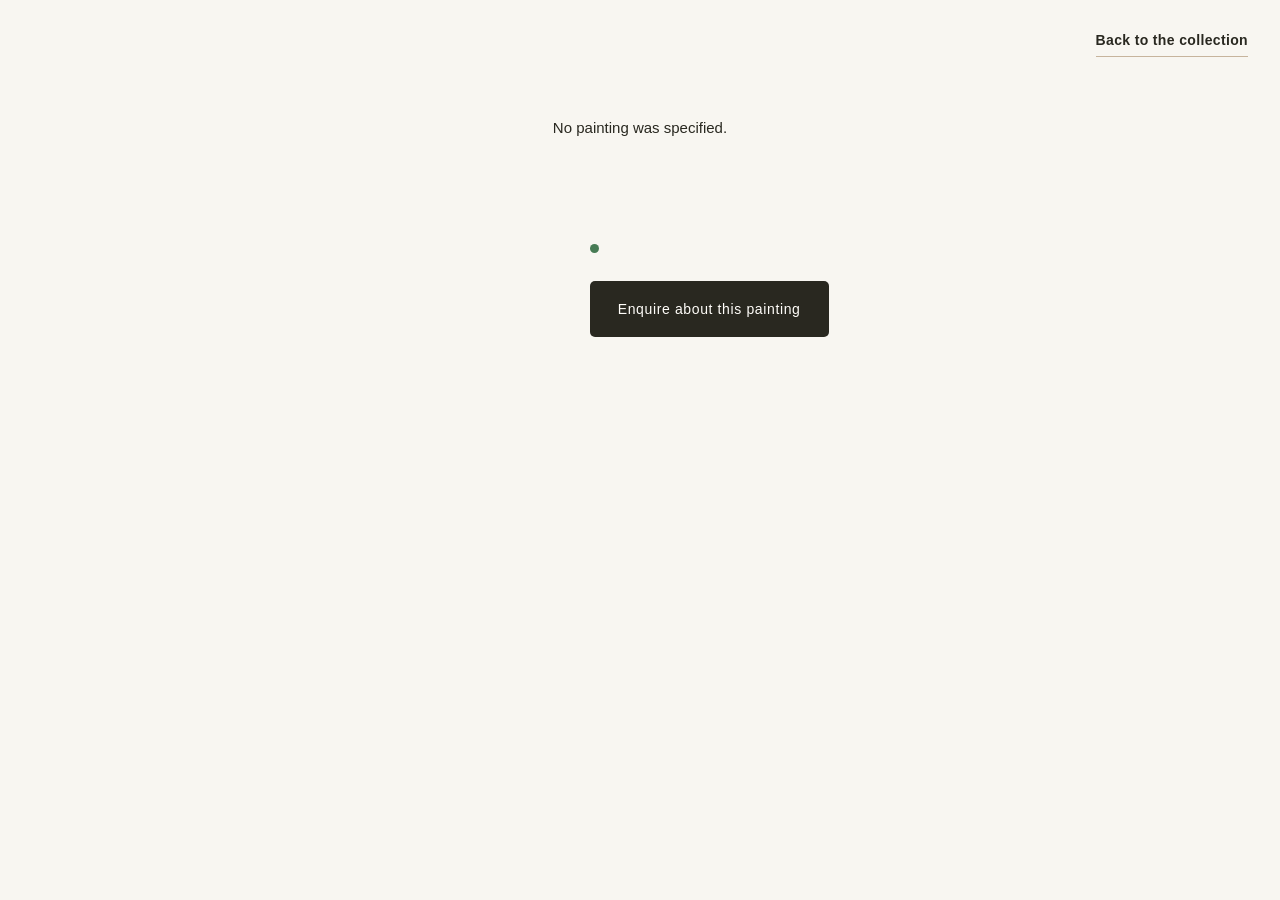
==== painting.html @ 9e70ee4f "Initial website upload" ====
<!DOCTYPE html>
<html lang="en">

<head>
  <meta charset="UTF-8">
  <meta name="viewport" content="width=device-width, initial-scale=1">

  <meta name="description" content="Discover original artwork and details about each painting.">

  <title>Painting — Elena Art House</title>

  <link rel="stylesheet" href="style.css">

  <script src="js/translations.js" defer></script>
  <script src="js/paintings.js" defer></script>
  <script src="js/painting-page.js" defer></script>
</head>

<body>

  <main class="painting-page">
    <div class="painting-page-header">
      <a class="text-link painting-page-back" id="painting-back" href="index.html" data-i18n="gallery.back">
        Back to the collection
      </a>
    </div>

    <p id="painting-status" class="painting-page-status" role="status" aria-live="polite">
      Loading painting...
    </p>

    <article id="painting-detail" class="painting-detail" hidden>
      <div class="painting-page-image">
        <img id="painting-image" src="" alt="">
      </div>

      <div class="painting-page-info">
        <h1 id="painting-title" class="painting-page-title"></h1>

        <div class="painting-page-meta">
          <p id="painting-technique" hidden></p>
          <p id="painting-size" hidden></p>
        </div>

        <div id="painting-description" class="painting-page-description" hidden></div>

        <div class="painting-page-availability">
          <span id="painting-availability-indicator" class="painting-availability-indicator" aria-hidden="true"></span>
          <p id="painting-availability"></p>
        </div>

        <p id="painting-price" class="painting-page-price" hidden></p>

        <a id="painting-enquire" class="button button-dark painting-page-enquire" href="mailto:artbylef@gmail.com" hidden>
          Enquire about this painting
        </a>
      </div>
    </article>

    <div id="painting-modal" class="painting-modal" role="dialog" aria-modal="true"
      aria-label="Full-screen painting view" aria-hidden="true" hidden>
      <button id="painting-modal-close" class="painting-modal-close" type="button" aria-label="Close image">
        <span aria-hidden="true">&times;</span>
      </button>

      <img id="painting-modal-image" class="painting-modal-image" src="" alt="">
    </div>

  </main>


</body>

</html>
---- style.css ----
/* =========================================
   ELENA ARTHOUSE
   Elegant Art Gallery
========================================= */

/* 1. DESIGN TOKENS */

:root {
  --color-bg: #f8f6f1;
  --color-paper: #fffdf9;
  --color-text: #292820;
  --color-muted: #77746b;
  --color-accent: #9b7653;
  --color-accent-dark: #795a3d;
  --color-border: #e5dfd5;

  --font-body: "Helvetica Neue", Arial, sans-serif;
  --font-heading: Georgia, "Times New Roman", serif;

  --container: 1240px;
  --gutter: 48px;

  --transition: 250ms ease;
  --shadow-soft: 0 12px 35px rgb(41 40 32 / 7%);
}

/* 2. RESET */

*,
*::before,
*::after {
  box-sizing: border-box;
}

html {
  scroll-behavior: smooth;
  scroll-padding-top: 40px;
}

body {
  margin: 0;
  background: var(--color-bg);
  color: var(--color-text);
  font-family: var(--font-body);
  font-size: 15px;
  line-height: 1.75;
  -webkit-font-smoothing: antialiased;
}

body,
button,
input,
textarea {
  font-family: var(--font-body);
}

img {
  display: block;
  max-width: 100%;
}

button,
a {
  -webkit-tap-highlight-color: transparent;
}

a {
  color: inherit;
  text-decoration: none;
}

button {
  color: inherit;
}

button:focus-visible,
a:focus-visible {
  outline: 2px solid var(--color-accent);
  outline-offset: 10px;
}

button,
input,
textarea {
  font-size: inherit;
}

::selection {
  background: #d9c5ac;
  color: var(--color-text);
}

section[id] {
  scroll-margin-top: 0px;
}

main {
  overflow: clip;
  padding-bottom: 40px;
}

.container {
  width: min(
    calc(100% - var(--gutter) * 2),
    var(--container)
  );
  margin-inline: auto;
}

/* 3. TYPOGRAPHY */

h1,
h2,
h3,
p {
  margin-top: 0;
}

h1,
h2,
h3 {
  font-family: var(--font-heading);
  font-weight: 400;
  letter-spacing: -0.045em;
}

h1 {
  font-size: clamp(48px, 6.3vw, 72px);
  line-height: 1.08;
}

h2 {
  font-size: clamp(36px, 4.3vw, 56px);
  line-height: 1.17;
}

h3 {
  font-size: 27px;
  line-height: 1.3;
}

.eyebrow {
  margin-bottom: 24px;
  color: var(--color-accent-dark);
  font-size: 12px;
  font-weight: 400;
  letter-spacing: 0.19em;
  line-height: 1.7;
  text-transform: uppercase;
}

/* 4. HEADER */

.site-header {
  position: sticky;
  top: 0;
  z-index: 100;
  border-bottom: 1px solid rgb(229 223 213 / 85%);
  background: rgb(248 246 241 / 65%);
  backdrop-filter: blur(14px);
  -webkit-backdrop-filter: blur(14px);
}

.header-inner {
  width: min(
    calc(100% - var(--gutter) * 2),
    1400px
  );
  min-height: 70px;
  margin-inline: auto;

  display: flex;
  align-items: center;
  gap: 60px;
}

.brand {
  display: inline-flex;
  align-items: center;
  gap: 10px;
  flex-shrink: 0;
}

.logo-mark {
  display: block;
  width: 20px;
  height: 20px;
  flex: 0 0 20px;
  background: var(--color-accent);
  border-radius: 2px;
}

.brand-name {
  font-family: var(--font-heading);
  font-size: 24px;
  line-height: 1.2;
  letter-spacing: -0.055em;
  white-space: nowrap;
}

.brand-name span {
  margin-left: 4px;
  color: var(--color-accent);
}

.language-switcher {
  display: flex;
  align-items: center;
  gap: 6px;
  margin-left: auto;
   
}

.language-switcher button {
  min-width: 34px;
  width: 34px;
  padding: 8px 6px;
  text-align: center;
  border: 1px solid transparent;
  border-radius: 2px;
  background: transparent;
  color: var(--color-muted);
  font-size: 12px;
  letter-spacing: 0.06em;
  cursor: pointer;
  transition:
    color var(--transition),
    border-color var(--transition);
}

.language-switcher button:hover,
.language-switcher button[aria-pressed="true"] {
  border-color: var(--color-border);
  color: var(--color-text);
}

.main-nav {
  display: flex;
  align-items: center;
  gap: 30px;

}

.main-nav a {
  display: inline-block;
  min-width: 90px;
  text-align: center;
  white-space: nowrap;
  position: relative;
  padding-block: 8px;
  color: #55534b;
  font-size: 15px;
  letter-spacing: 0.025em;
  white-space: nowrap;
  transition: color var(--transition);
}

.main-nav a:hover {
  color: var(--color-accent-dark);
}

.main-nav a::after {
  position: absolute;
  right: 0;
  bottom: 2px;
  left: 0;
  height: 1px;
  background: var(--color-accent);
  content: "";
  transform: scaleX(0);
  transform-origin: left;
  transition: transform var(--transition);
}

.main-nav a:hover::after {
  transform: scaleX(1);
}

.menu-toggle {
  display: none;
  width: 42px;
  height: 42px;
  padding: 10px;
  border: 1px solid var(--color-border);
  border-radius: 2px;
  background: transparent;
  cursor: pointer;
}

.menu-toggle span {
  display: block;
  width: 20px;
  height: 2px;
  margin: 4px 0;
  background: var(--color-text);
  transition:
    transform var(--transition),
    opacity var(--transition);
}

.menu-toggle[aria-expanded="true"] span:first-child {
  transform: translateY(6px) rotate(45deg);
}

.menu-toggle[aria-expanded="true"] span:nth-child(2) {
  opacity: 0;
}

.menu-toggle[aria-expanded="true"] span:last-child {
  transform: translateY(-6px) rotate(-45deg);
}

/* 5. BUTTONS */

.button {
  display: inline-flex;
  min-height: 54px;
  align-items: center;
  justify-content: center;
  gap: 12px;
  padding: 15px 27px;
  border: 1px solid transparent;
  border-radius: 5px;
  font-size: 14px;
  font-weight: 500;
  letter-spacing: 0.045em;
  text-align: center;
  transition:
    background var(--transition),
    color var(--transition),
    border-color var(--transition),
    transform var(--transition);
}

.button:hover {
  transform: translateY(-2px);
}

.button-dark {
  background: var(--color-text);
  color: #fffdf9;
}

.button-dark:hover {
  background: var(--color-accent-dark);
}

/* 6. HERO */

.hero {
  width: min(
    calc(100% - var(--gutter) * 2),
    var(--container)
  );
  min-height: 650px;
  margin-inline: auto;
  padding-block: 40px 40px;

  display: grid;
  grid-template-columns: 0.92fr 1.08fr;
  align-items: center;
  gap: clamp(45px, 7vw, 105px);
}

.hero-content {
  padding-block: 25px;
}

.hero-content .eyebrow {
  margin-bottom: 27px;
}

.hero h1 {
  margin-bottom: 27px;
}

.hero-description {
  max-width: 420px;
  margin-bottom: 32px;
  color: var(--color-muted);
  font-size: 16px;
  line-height: 1.95;
}

.hero-note {
  margin: 23px 0 0;
  color: var(--color-muted);
  font-size: 12px;
  letter-spacing: 0.045em;
}

.hero-art {
  position: relative;
  min-width: 0;
}

.hero-art img {
  width: 100%;
  height: clamp(380px, 43vw, 500px);
  object-fit: cover;
  background: #e7dfd3;
}

.hero-art-caption {
  margin: 13px 0 0;
  color: var(--color-muted);
  font-family: var(--font-heading);
  font-size: 14px;
  font-style: italic;
  text-align: right;
}

/* 7. SECTIONS */

.section {
  width: min(
    calc(100% - var(--gutter) * 2),
    var(--container)
  );
  margin-inline: auto;
}

.gallery-preview {
  padding-block: 40px 40px;
  border-top: 1px solid var(--color-border);
}

.section-heading {
  max-width: 620px;
  margin: 10px auto 25px;
  text-align: center;
}

.section-heading .eyebrow {
  margin-bottom: 17px;
}

.section-heading h2 {
  margin-bottom: 19px;
}

.section-heading > p:last-child {
  margin-bottom: 0;
  color: var(--color-muted);
  font-size: 14px;
}

/* 8. 3 CATEGORY CARDS */

.category-grid {
  display: grid;
  grid-template-columns: repeat(3, minmax(0, 1fr));
  gap: 65px;
}

.category-card {
  min-width: 0;
}

.category-image {
  position: relative;
  display: block;
  overflow: hidden;
  background: #e9e3d9;
}

.category-image img {
  width: 100%;
  aspect-ratio: 3 / 4;
  object-fit: cover;
  transition:
    transform 600ms cubic-bezier(0.2, 0.65, 0.3, 1),
    filter 400ms ease;
}

.category-image:hover img {
  transform: scale(1.045);
}

.category-info {
  position: relative;
  padding-top: 17px;
}

.category-number {
  margin-bottom: 8px;
  color: var(--color-accent);
  font-size: 10px;
  letter-spacing: 0.14em;
}

.category-info h3 {
  margin-bottom: 12px;
  font-size: clamp(21px, 2vw, 27px);
  transition:
    color var(--transition), 
}

.category-info h3:hover {
  color: var(--color-accent-dark);
}

.text-link {
  display: inline-block;
  padding-bottom: 3px;
  border-bottom: 1px solid #c7b49d;
  color: var(--color-text);
  font-size: 12px;
  letter-spacing: 0.025em;
  transition:
    color var(--transition),
    border-color var(--transition);
}

.text-link:hover {
  border-color: var(--color-accent-dark);
  color: var(--color-accent-dark);
}

/* 9. ABOUT THE ARTIST */

.about {
  display: grid;
  grid-template-columns: 1fr 0.9fr;
  align-items: center;
  gap: clamp(50px, 9vw, 125px);
  padding-block: 100px 60px;
  border-top: 1px solid var(--color-border);
  margin: 50px auto;
}

.about-image {
  min-width: 0;
  background: #e9e3d9;
}

.about-image img {
  width: 100%;
  height: clamp(400px, 48vw, 500px);
  object-fit: cover;
}

.about-content {
  max-width: 470px;
  padding-block: 25px;
}

.about-content .eyebrow {
  margin-bottom: 24px;
}

.about-content h2 {
  margin-bottom: 26px;
}

.about-content > p:not(.eyebrow) {
  margin-bottom: 20px;
  color: var(--color-muted);
  font-size: 14px;
  line-height: 2;
}

.about-content .text-link {
  margin-top: 8px;
}

/* 10. CONTACT */

.contact {
  width: 100%;
  padding: 40px var(--gutter) 40px;
  border-top: 1px solid var(--color-border);
  background: #f0ece4;
  text-align: center;
}

.contact .eyebrow {
  margin-bottom: 20px;
}

.contact h2 {
  max-width: 750px;
  margin: 0 auto 23px;
}

.contact > p:not(.eyebrow) {
  max-width: 480px;
  margin: 0 auto 30px;
  color: var(--color-muted);
  font-size: 14px;
  line-height: 1.9;
}

.contact .button {
  margin-top: 2px;
}

.social-section {
  margin-top: 48px;
  text-align: center;
}

.social-eyebrow {
  margin: 0 0 8px;
  color: #82756a;
  font-size: 10px;
  font-weight: 500;
  letter-spacing: 0.22em;
  line-height: 1.6;
}

.social-title {
  margin: 0;
  color: var(--color-accent);
  font-family: inherit;
  font-size: 26px;
  font-weight: 400;
  line-height: 1.3;
}

.social-links {
  display: flex;
  align-items: center;
  justify-content: center;
  gap: 16px;
  margin-top: 22px;
}

.social-links a {
  display: flex;
  align-items: center;
  justify-content: center;
  width: 44px;
  height: 44px;
  color: #302b27;
  background: #f0e9e2;
  border-radius: 50%;
  transition:
    background-color 0.2s ease,
    color 0.2s ease,
    transform 0.2s ease;
}

.social-links svg {
  width: 21px;
  height: 21px;
  fill: none;
  stroke: currentColor;
  stroke-width: 1.7;
  stroke-linecap: round;
  stroke-linejoin: round;
}

.social-links .social-icon-dot,
.social-links .facebook-icon {
  fill: currentColor;
  stroke: none;
}

.social-links a:hover {
  background: #302b27;
  color: #fff;
  transform: translateY(-2px);
}

.social-links a:focus-visible {
  outline: 2px solid #302b27;
  outline-offset: 4px;
}

@media (prefers-reduced-motion: reduce) {
  .social-links a {
    transition: none;
  }

  .social-links a:hover {
    transform: none;
  }
}


/* 11. FOOTER — THREE ROWS */

.site-footer {
  border-top: 1px solid var(--color-border);
  background: var(--color-bg);

}

.footer-inner {
  width: min(
    calc(100% - var(--gutter) * 2),
    var(--container)
  );
  margin-inline: auto;
}

.footer-row {
  display: flex;
  align-items: center;
  justify-content: space-between;
  gap: 24px;
}

.footer-row-brand {
  min-height: 88px;
  border-bottom: 1px solid var(--color-border);
}

.footer-row-brand > p {
  margin: 0;
  color: var(--color-muted);
  font-family: var(--font-heading);
  font-size: 13px;
  font-style: italic;
}

.footer-row-brand .brand {
  flex-shrink: 0;
}

/* ROW 2: NAVIGATION */

.footer-nav {
  min-height: 54px;
  justify-content: flex-start;
  gap: 50px;
  border-bottom: 1px solid var(--color-border);
}

.footer-nav a {
  color: var(--color-muted);
  font-size: 12px;
  transition: color var(--transition);
}

.footer-nav a:hover {
  color: var(--color-accent-dark);
}

/* ROW 3: COPYRIGHT */

.footer-bottom {
  min-height: 62px;
  justify-content: space-between;
  color: var(--color-muted);
  font-size: 11px;
  gap: 20px;
}

.footer-bottom p {
  margin: 0;
  text-align: center;
}

.footer-author {
  flex-shrink: 0;
  color: var(--color-muted);
  font-size: 12px;
  font-weight: 400;
  white-space: nowrap;
  text-decoration: underline dotted;
  text-underline-offset: 3px;
  text-decoration-color: var(--color-accent);
  transition: color var(--transition);
}

.footer-author:hover {
  color: var(--color-accent-dark);
}

.footer-author:hover span {
  color: #c1842e;
}

.footer-author:focus-visible {
  outline: 2px solid var(--color-accent);
  outline-offset: 5px;
}

/* FOOTER — MOBILE */

@media (max-width: 760px) {
  .footer-row {
    gap: 16px;
  }

  .footer-bottom {
    flex-wrap: wrap;
    justify-content: center;
    gap: 10px 18px;
    padding-block: 16px;
  }

  .footer-bottom p {
    text-align: center;
  }

  .footer-author {
    margin-left: 0;
  }
}



/* 12. ARTWORK DIALOG */

.painting-dialog {
  position: fixed;
  width: min(900px, calc(100% - 32px));
  max-width: none;
  max-height: min(85vh, 900px);
  padding: 30px;
  overflow: auto;
  border: 1px solid var(--color-border);
  background: var(--color-paper);
  color: var(--color-text);
}

.painting-dialog::backdrop {
  background: rgb(28 27 23 / 72%);
  backdrop-filter: blur(4px);
}

.dialog-close {
  position: sticky;
  top: 0;
  display: block;
  width: 40px;
  height: 40px;
  margin: 0 0 12px auto;
  border: 1px solid var(--color-border);
  background: var(--color-paper);
  font-size: 25px;
  line-height: 1;
  cursor: pointer;
}

body:has(.painting-dialog[open]) {
  overflow: hidden;
}

/* 13. TABLETS */

@media (max-width: 1050px) {
  :root {
    --gutter: 32px;
  }

  .header-inner {
    gap: 20px;
  }

  .main-nav {
    gap: 10px;
  }

  .hero {
    min-height: 560px;
    gap: 45px;
  }

  .category-grid {
    grid-template-columns: repeat(3, minmax(0, 1fr));
    column-gap: 28px;
    row-gap: 40px;
  }

  .category-image img {
    aspect-ratio: 4 / 5;
  }

  .about {
    gap: 50px;
  }
}

/* 14. MOBILE NAVIGATION */

@media (max-width: 760px) {
  :root {
    --gutter: 22px;
  }

  html {
    scroll-padding-top: 78px;
  }

  section[id] {
    scroll-margin-top: 78px;
  }

  .header-inner {
    position: relative;
    min-height: 74px;
    gap: 10px;
  }

  .brand {
    gap: 8px;
  }

  .brand-name {
    font-size: 20px;
  }

  .language-switcher {
    gap: 0;
  }

  .language-switcher button {
    min-width: 28px;
    padding-inline: 4px;
    font-size: 10px;
  }

  .menu-toggle {
    display: block;
    flex-shrink: 0;
  }

  .main-nav {
    position: absolute;
    top: 100%;
    right: calc(var(--gutter) * -1);
    left: calc(var(--gutter) * -1);

    display: none;
    align-items: stretch;
    gap: 0;
    padding: 10px var(--gutter) 18px;

    border-bottom: 1px solid var(--color-border);
    background: var(--color-bg);
  }

  .main-nav.is-open {
    display: flex;
    flex-direction: column;
  }

  .main-nav a {
    padding-block: 13px;
    border-bottom: 1px solid var(--color-border);
    font-size: 13px;
  }

  .main-nav a:last-child {
    border-bottom: 0;
  }

  .main-nav a::after {
    display: none;
  }

  /* Hero */

  .hero {
    min-height: auto;
    padding-block: 60px 75px;
    grid-template-columns: 1fr;
    gap: 38px;
  }

  .hero-content {
    padding: 0;
  }

  .hero .eyebrow {
    margin-bottom: 20px;
  }

  .hero h1 {
    font-size: clamp(46px, 11vw, 68px);
  }

  .hero-description {
    max-width: 440px;
  }

  .hero-art img {
    height: auto;
    aspect-ratio: 4 / 5;
    max-height: 620px;
  }

  /* Gallery */

  .gallery-preview {
    padding-block: 75px 85px;
  }

  .section-heading {
    margin-bottom: 35px;
  }

  .category-grid {
    grid-template-columns: 1fr;
  gap: 35px;
  }

  .category-info {
    padding-top: 12px;
  }

  .category-info h3 {
    font-size: 23px;
  }

  /* About */

  .about {
    padding-block: 75px 85px;
    grid-template-columns: 1fr;
    gap: 35px;
  }

  .about-image img {
    height: auto;
    max-height: 560px;
    aspect-ratio: 4 / 5;
  }

  .about-content {
    max-width: 560px;
    padding: 0;
  }

  /* Contact */

  .contact {
    padding: 75px var(--gutter) 80px;
  }

  .contact h2 {
    font-size: clamp(34px, 8vw, 48px);
  }

  /* Footer */

  .footer-row {
    align-items: flex-start;
  }

  .footer-row-brand {
    min-height: 82px;
    align-items: center;
  }

  .footer-row-brand > p {
    max-width: 145px;
    text-align: right;
  }

  .footer-nav {
    min-height: 62px;
    flex-wrap: wrap;
    align-items: center;
    gap: 12px 23px;
  }

  .footer-bottom {
    min-height: 58px;
    align-items: center;
    gap: 12px;
  }
}

/* 15. SMALL PHONES */

@media (max-width: 420px) {
  :root {
    --gutter: 17px;
  }

  .header-inner {
    gap: 6px;
  }

  .brand-name {
    font-size: 17px;
    letter-spacing: -0.06em;
  }

  .brand-name span {
    margin-left: 2px;
  }

  .logo-mark {
    width: 20px;
    height: 20px;
  }

  .language-switcher button {
    min-width: 24px;
    padding-inline: 2px;
  }

  .menu-toggle {
    width: 37px;
    height: 37px;
    padding: 8px;
  }

  .hero {
    padding-top: 46px;
  }

  .hero h1 {
    font-size: 45px;
  }

  .category-grid {
    gap: 27px 13px;
  }

  .category-info h3 {
    font-size: 20px;
    overflow-wrap: anywhere;
  }

  .category-number {
    font-size: 9px;
  }

  .text-link {
    font-size: 10px;
  }

  .footer-row-brand {
    gap: 10px;
  }

  .footer-row-brand .brand {
    gap: 6px;
  }

  .footer-row-brand .brand-name {
    font-size: 16px;
  }

  .footer-row-brand > p {
    font-size: 11px;
  }

  .footer-bottom {
    flex-wrap: wrap;
    padding-block: 14px;
    font-size: 9px;
  }
}

/* 16. ACCESSIBILITY: REDUCED MOTION */

@media (prefers-reduced-motion: reduce) {
  html {
    scroll-behavior: auto;
  }

  *,
  *::before,
  *::after {
    animation-duration: 0.01ms !important;
    animation-iteration-count: 1 !important;
    transition-duration: 0.01ms !important;
  }
}


/* PAINTING GALLERY GRID */

.painting-grid {
  display: grid;
  grid-template-columns: repeat(3, minmax(0, 1fr));
  gap: 50px;
  align-items: start;
}

.painting-card {
  min-width: 0;
  padding: 14px;
  border: 1px solid #e5dcd0;
  background: #fffdf9;
  box-shadow: 0 8px 24px rgb(41 40 32 / 5%);
  
}

.painting-card-title {
  text-align: center;
}

.painting-card-image {
  display: flex;
  align-items: center;
  justify-content: center;
  width: 100%;
  box-sizing: border-box;
  overflow: hidden;
  background:#fffdf9;
  border: none;
  cursor: pointer;
}

.painting-card-image img {
  display: block;
  width: 100%;
  height: 320px;
  object-fit: contain;
  object-position: center;

}

@media (max-width: 1050px) {
  .painting-grid {
    grid-template-columns: repeat(2, minmax(0, 1fr));
    gap: 24px;
    border: none;
  }

  .painting-card-image img {
    height: 300px;
  }
}

@media (max-width: 600px) {
  .painting-grid {
    grid-template-columns: 1fr;
    gap: 24px;
  }

  .painting-card {
    padding: 12px;
  }

  .painting-card-image img {
    height: 360px;
  }
}


/* PAINTING PAGE */

.painting-page {
  width: min(1400px, calc(100% - 64px));
  margin: 28px auto 100px;
}

.painting-page-header {
  display: flex;
  justify-content: flex-end;
  margin-bottom: 10px;
}

.painting-page-back {
  display: inline-block;
  text-decoration: none;
  font-size: 14px;
  font-weight: bold;
}

.painting-detail {
  display: grid;
  grid-template-columns: minmax(0, 0.6fr) minmax(280px, 0.8fr);
  align-items: start;
  gap: clamp(32px, 5vw, 80px);
}

.painting-page-image {
  display: flex;
  align-items: center;
  justify-content: center;
  min-width: 0;
  background: #f7f5f1;
  overflow: hidden;
}

.painting-page-image img {
  display: block;
  width: 100%;
  height: auto;
  max-height: 82vh;
  object-fit: contain;
}

.painting-page-info {
  min-width: 0;
  padding-top: 8px;
}

.painting-page-title {
  margin: 0 0 28px;
  font-size: clamp(2rem, 3.5vw, 3.5rem);
  font-weight: 400;
  line-height: 1.12;
  overflow-wrap: anywhere;
}

.painting-page-meta p {
  margin: 0 0 14px;
  line-height: 1.7;
}

.painting-page-description {
  margin-top: 28px;
  font-size: 0,9rem;
  line-height: 1.8;
  white-space: pre-line;
}

.painting-page-availability {
  display: flex;
  align-items: center;
  gap: 10px;
  margin-top: 32px;
}

.painting-page-availability p {
  margin: 0;
  line-height: 1.5;
}

.painting-availability-indicator {
  flex: 0 0 9px;
  width: 9px;
  height: 9px;
  border-radius: 50%;
  background: #477b55;
}

.painting-availability-indicator.is-unavailable {
  background: #999;
}

.painting-page-price {
  margin-top: 24px;
  font-size: 1.2rem;
  font-weight: 600;
}

.painting-page-enquire {
  display: inline-block;
  margin-top: 28px;
  text-decoration: none;
}

.painting-page-status {
  padding: 48px 0;
  text-align: center;
}

@media (max-width: 760px) {
  .painting-page {
    width: calc(100% - 32px);
    margin-top: 20px;
    margin-bottom: 64px;
  }

  .painting-page-header {
    margin-bottom: 24px;
  }

  .painting-detail {
    grid-template-columns: 1fr;
    gap: 28px;
  }

  .painting-page-image img {
    max-height: 65vh;
  }

  .painting-page-info {
    padding-top: 0;
  }

  .painting-page-title {
    margin-bottom: 22px;
  }

  .painting-page-availability {
    margin-top: 26px;
  }

  .painting-page-enquire {
    width: 100%;
    box-sizing: border-box;
    text-align: center;
  }
}

@media (min-width: 761px) {
  .painting-page-info {
    position: sticky;
    top: 32px;
  }
}


/* FULL-SCREEN PAINTING MODAL */

.painting-page-image img {
  cursor: zoom-in;
}

.painting-modal[hidden] {
  display: none;
}

.painting-modal {
  position: fixed;
  inset: 0;
  z-index: 9999;

  display: flex;
  align-items: center;
  justify-content: center;

  padding: 20px;
  box-sizing: border-box;

  background: rgba(0, 0, 0, 0.94);
  cursor: zoom-out;

  opacity: 0;
  visibility: hidden;
  transition: opacity 180ms ease, visibility 180ms ease;
}

.painting-modal.is-open {
  opacity: 1;
  visibility: visible;
}

.painting-modal-image {
  display: block;
  width: auto;
  height: auto;

  max-width: 100%;
  max-height: 100%;

  object-fit: contain;
  cursor: default;
  user-select: none;
}

.painting-modal-close {
  position: absolute;
  top: 16px;
  right: 20px;
  z-index: 1;

  display: flex;
  align-items: center;
  justify-content: center;

  width: 48px;
  height: 48px;
  padding: 0;

  border: 1px solid rgba(255, 255, 255, 0.45);
  border-radius: 50%;

  background: rgba(0, 0, 0, 0.3);
  color: #fff;

  font-family: inherit;
  font-size: 36px;
  font-weight: 300;
  line-height: 1;

  cursor: pointer;
  transition: background 180ms ease;
}

.painting-modal-close:hover {
  background: rgba(255, 255, 255, 0.18);
}

.painting-modal-close:focus-visible {
  outline: 2px solid #fff;
  outline-offset: 4px;
}

body.painting-modal-open {
  overflow: hidden;
}

@media (max-width: 600px) {
  .painting-modal {
    padding: 64px 10px 16px;
  }

  .painting-modal-close {
    top: 10px;
    right: 10px;
    width: 46px;
    height: 46px;
  }
}

@media (prefers-reduced-motion: reduce) {
  .painting-modal {
    transition: none;
  }
}
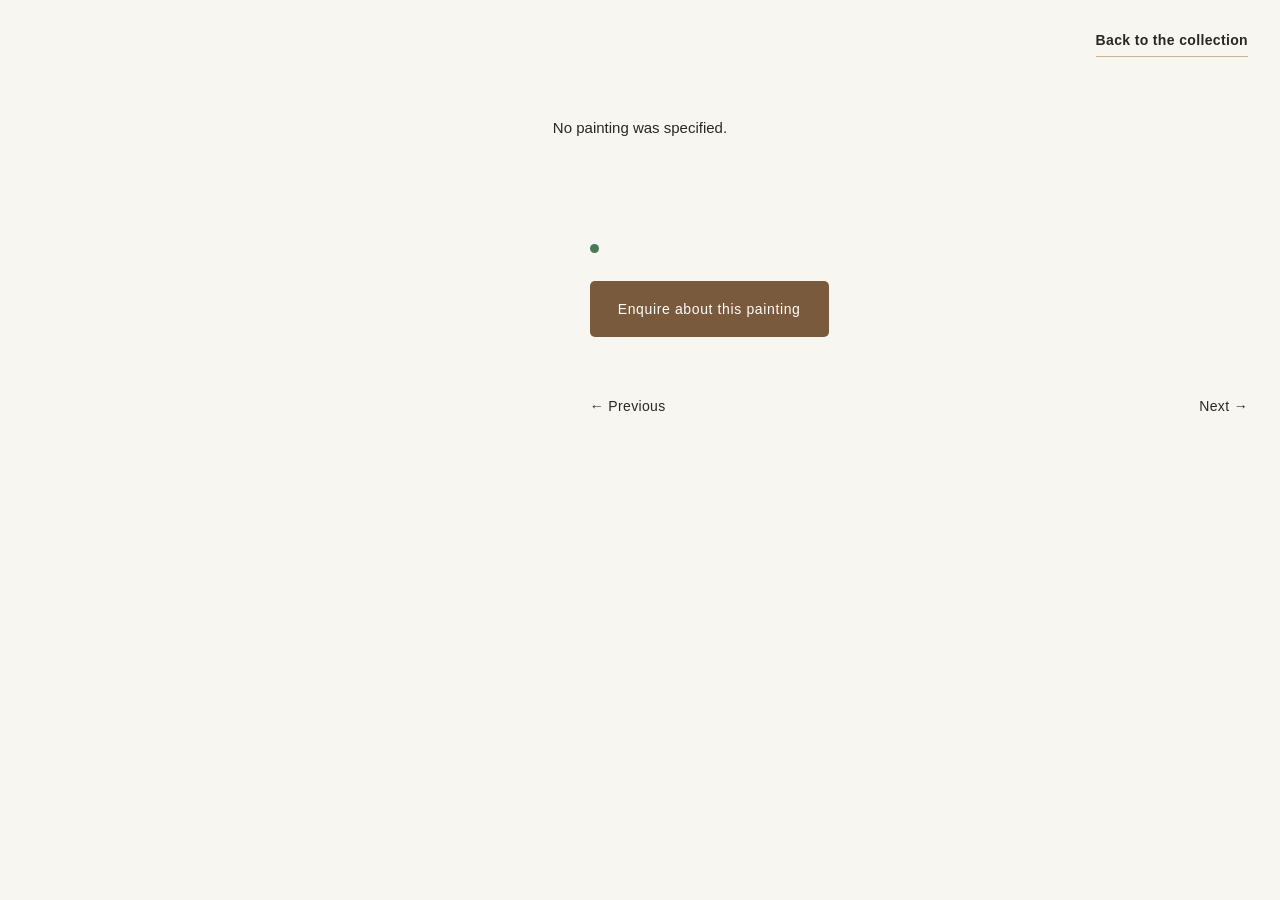
==== commit b7744e62: "Update" ====
--- a/painting.html
+++ b/painting.html
@@ -51,9 +51,18 @@
 
         <p id="painting-price" class="painting-page-price" hidden></p>
 
-        <a id="painting-enquire" class="button button-dark painting-page-enquire" href="mailto:artbylef@gmail.com" hidden>
+        <a id="painting-enquire" class="button button-light painting-page-enquire" href="mailto:artbylef@gmail.com" hidden>
           Enquire about this painting
         </a>
+        <nav class="painting-navigation" id="painting-navigation" aria-label="Painting navigation" hidden>
+  <a id="painting-previous" class="text-link" href="">
+    ← Previous
+  </a>
+
+  <a id="painting-next" class="text-link" href="">
+    Next →
+  </a>
+</nav>
       </div>
     </article>
 
--- a/style.css
+++ b/style.css
@@ -13,7 +13,9 @@
   --color-muted: #77746b;
   --color-accent: #9b7653;
   --color-accent-dark: #795a3d;
+  --color-accent-light: #5c4632;
   --color-border: #e5dfd5;
+   
 
   --font-body: "Helvetica Neue", Arial, sans-serif;
   --font-heading: Georgia, "Times New Roman", serif;
@@ -34,7 +36,7 @@
 }
 
 html {
-  scroll-behavior: smooth;
+  scroll-behavior: auto;
   scroll-padding-top: 40px;
 }
 
@@ -346,6 +348,15 @@
   background: var(--color-accent-dark);
 }
 
+.button-light {
+  background: var(--color-accent-dark);
+  color: #fffdf9;
+}
+
+.button-light:hover {
+  background: var(--color-accent-light);
+}
+
 /* 6. HERO */
 
 .hero {
@@ -353,14 +364,14 @@
     calc(100% - var(--gutter) * 2),
     var(--container)
   );
-  min-height: 650px;
+
   margin-inline: auto;
-  padding-block: 40px 40px;
+  padding-block: clamp(30px, 5vw, 60px);
 
   display: grid;
-  grid-template-columns: 0.92fr 1.08fr;
+   grid-template-columns: 1.25fr 0.75fr;
   align-items: center;
-  gap: clamp(45px, 7vw, 105px);
+     gap: clamp(35px, 3vw, 75px);
 }
 
 .hero-content {
@@ -390,20 +401,27 @@
   letter-spacing: 0.045em;
 }
 
+/* HERO IMAGE */
 .hero-art {
   position: relative;
   min-width: 0;
+  width: 100%;
+
 }
 
 .hero-art img {
-  width: 100%;
-  height: clamp(380px, 43vw, 500px);
-  object-fit: cover;
-  background: #e7dfd3;
+  display: block;
+  width: 75%;
+  height: auto;
+  aspect-ratio: 2632 / 3700;
+  object-fit: contain;
+  object-position: center;
 }
 
 .hero-art-caption {
+   width: 75%;
   margin: 13px 0 0;
+
   color: var(--color-muted);
   font-family: var(--font-heading);
   font-size: 14px;
@@ -446,12 +464,23 @@
   font-size: 14px;
 }
 
-/* 8. 3 CATEGORY CARDS */
+.section-heading p.bymail {
+  font-size: 17px;
+  color: var(--color-accent-dark);
+  margin-top: 0;
+  margin-bottom: 0;
+}
+
+.section-title {
+  margin-bottom: 15px;
+}
+
+/* 8. FOUR  CATEGORY CARDS */
 
 .category-grid {
   display: grid;
-  grid-template-columns: repeat(3, minmax(0, 1fr));
-  gap: 65px;
+  grid-template-columns: repeat(4, minmax(0, 1fr));
+  gap: 40px;
 }
 
 .category-card {
@@ -862,7 +891,7 @@
   }
 
   .category-grid {
-    grid-template-columns: repeat(3, minmax(0, 1fr));
+    grid-template-columns: repeat(2, minmax(0, 1fr));
     column-gap: 28px;
     row-gap: 40px;
   }
@@ -1188,6 +1217,10 @@
 
 .painting-card-title {
   text-align: center;
+  margin-top: 10px;
+  margin-bottom: 10px;
+  font-size: 26px;
+  color: var(--color-accent-dark);
 }
 
 .painting-card-image {
@@ -1349,6 +1382,39 @@
   text-align: center;
 }
 
+/* PAINTING NAVIGATION */
+
+.painting-navigation {
+  display: flex;
+  justify-content: space-between;
+  align-items: center;
+  gap: 20px;
+  margin-top: 35px;
+  padding-top: 22px;
+
+}
+.painting-navigation .text-link {
+border: none;
+}
+
+.painting-navigation a {
+  color: var(--color-text);
+  font-size: 14px;
+  text-decoration: none;
+  transition: color 0.25s ease;
+}
+
+.painting-navigation a:hover {
+  color: var(--color-accent-dark);
+}
+
+@media (max-width: 480px) {
+  .painting-navigation {
+    margin-top: 25px;
+    padding-top: 18px;
+  }
+}
+
 @media (max-width: 760px) {
   .painting-page {
     width: calc(100% - 32px);
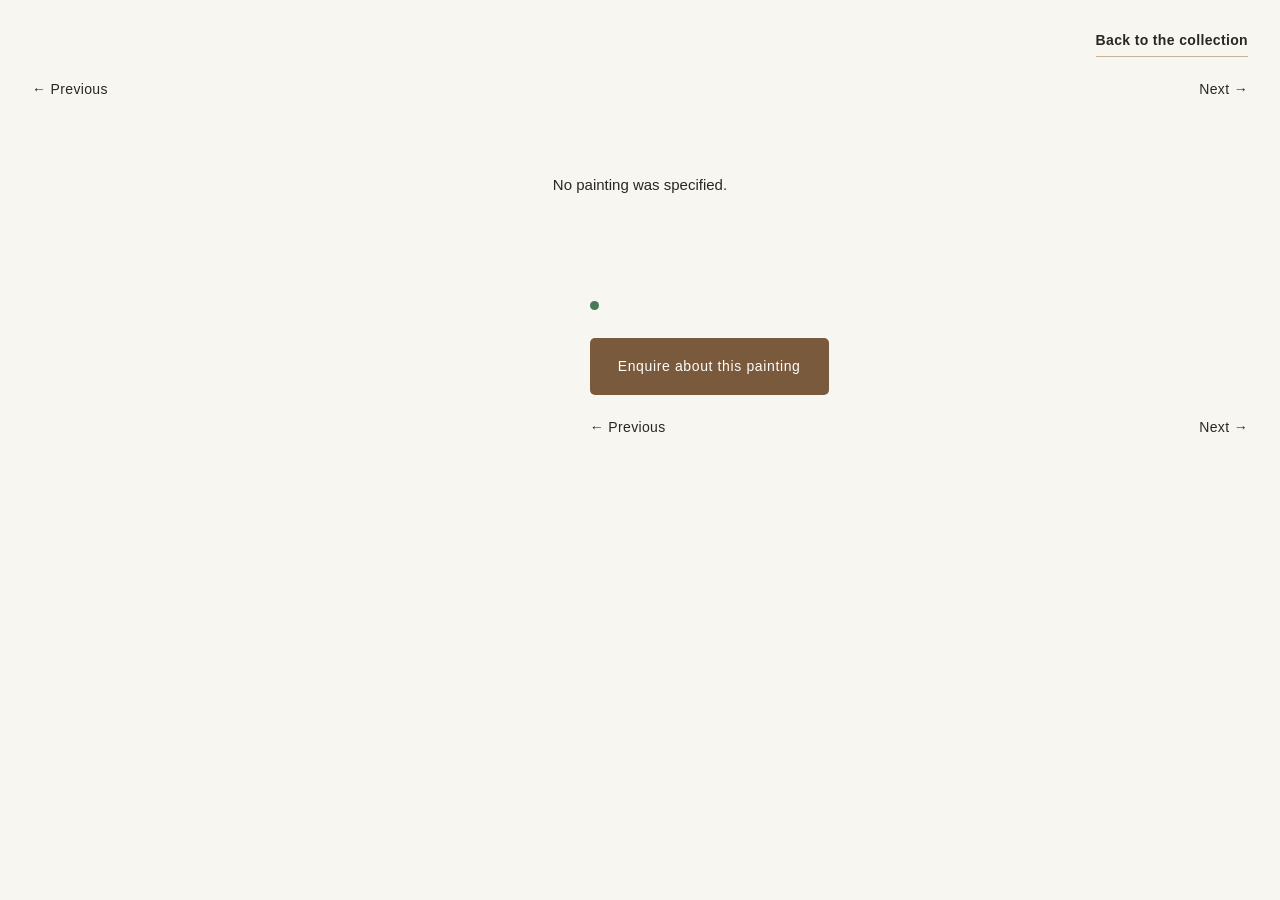
==== commit d775278e: "Update" ====
--- a/painting.html
+++ b/painting.html
@@ -24,7 +24,17 @@
         Back to the collection
       </a>
     </div>
+    <div>
+     <nav class="painting-navigation" id="painting-navigation" aria-label="Painting navigation" hidden>
+  <a id="painting-previous" data-i18n="artwork.previous" class="text-link" href="">
+    ← Previous
+  </a>
 
+  <a id="painting-next" data-i18n="artwork.next" class="text-link" href="">
+    Next →
+  </a>
+</nav>
+</div>
     <p id="painting-status" class="painting-page-status" role="status" aria-live="polite">
       Loading painting...
     </p>
@@ -55,11 +65,11 @@
           Enquire about this painting
         </a>
         <nav class="painting-navigation" id="painting-navigation" aria-label="Painting navigation" hidden>
-  <a id="painting-previous" class="text-link" href="">
+  <a id="painting-previous" data-i18n="artwork.previous" class="text-link" href="">
     ← Previous
   </a>
 
-  <a id="painting-next" class="text-link" href="">
+  <a id="painting-next" data-i18n="artwork.next" class="text-link" href="">
     Next →
   </a>
 </nav>
--- a/style.css
+++ b/style.css
@@ -1,4 +1,3 @@
-
 /* =========================================
    ELENA ARTHOUSE
    Elegant Art Gallery
@@ -15,7 +14,6 @@
   --color-accent-dark: #795a3d;
   --color-accent-light: #5c4632;
   --color-border: #e5dfd5;
-   
 
   --font-body: "Helvetica Neue", Arial, sans-serif;
   --font-heading: Georgia, "Times New Roman", serif;
@@ -103,10 +101,7 @@
 }
 
 .container {
-  width: min(
-    calc(100% - var(--gutter) * 2),
-    var(--container)
-  );
+  width: min(calc(100% - var(--gutter) * 2), var(--container));
   margin-inline: auto;
 }
 
@@ -128,7 +123,7 @@
 }
 
 h1 {
-  font-size: clamp(48px, 6.3vw, 72px);
+  font-size: clamp(48px, 6.3vw, 68px);
   line-height: 1.08;
 }
 
@@ -165,10 +160,7 @@
 }
 
 .header-inner {
-  width: min(
-    calc(100% - var(--gutter) * 2),
-    1400px
-  );
+  width: min(calc(100% - var(--gutter) * 2), 1400px);
   min-height: 70px;
   margin-inline: auto;
 
@@ -211,7 +203,6 @@
   align-items: center;
   gap: 6px;
   margin-left: auto;
-   
 }
 
 .language-switcher button {
@@ -241,7 +232,6 @@
   display: flex;
   align-items: center;
   gap: 30px;
-
 }
 
 .main-nav a {
@@ -251,9 +241,11 @@
   white-space: nowrap;
   position: relative;
   padding-block: 8px;
-  color: #55534b;
-  font-size: 15px;
-  letter-spacing: 0.025em;
+  color: var(--color-accent-dark);
+  font-size: 16px;
+  font-weight: bold;
+  text-transform: uppercase;
+  letter-spacing: 0.065em;
   white-space: nowrap;
   transition: color var(--transition);
 }
@@ -360,22 +352,19 @@
 /* 6. HERO */
 
 .hero {
-  width: min(
-    calc(100% - var(--gutter) * 2),
-    var(--container)
-  );
+  width: min(calc(100% - var(--gutter) * 2), var(--container));
 
   margin-inline: auto;
   padding-block: clamp(30px, 5vw, 60px);
 
   display: grid;
-   grid-template-columns: 1.25fr 0.75fr;
+  grid-template-columns: 1.15fr 0.85fr;
   align-items: center;
-     gap: clamp(35px, 3vw, 75px);
+  gap: clamp(35px, 3vw, 75px);
 }
 
 .hero-content {
-  padding-block: 25px;
+  padding: 25px;
 }
 
 .hero-content .eyebrow {
@@ -406,7 +395,6 @@
   position: relative;
   min-width: 0;
   width: 100%;
-
 }
 
 .hero-art img {
@@ -419,7 +407,7 @@
 }
 
 .hero-art-caption {
-   width: 75%;
+  width: 75%;
   margin: 13px 0 0;
 
   color: var(--color-muted);
@@ -432,10 +420,7 @@
 /* 7. SECTIONS */
 
 .section {
-  width: min(
-    calc(100% - var(--gutter) * 2),
-    var(--container)
-  );
+  width: min(calc(100% - var(--gutter) * 2), var(--container));
   margin-inline: auto;
 }
 
@@ -480,7 +465,7 @@
 .category-grid {
   display: grid;
   grid-template-columns: repeat(4, minmax(0, 1fr));
-  gap: 40px;
+  gap: 60px;
 }
 
 .category-card {
@@ -522,8 +507,7 @@
 .category-info h3 {
   margin-bottom: 12px;
   font-size: clamp(21px, 2vw, 27px);
-  transition:
-    color var(--transition), 
+  transition: color var(--transition);
 }
 
 .category-info h3:hover {
@@ -708,20 +692,15 @@
   }
 }
 
-
 /* 11. FOOTER — THREE ROWS */
 
 .site-footer {
   border-top: 1px solid var(--color-border);
   background: var(--color-bg);
-
 }
 
 .footer-inner {
-  width: min(
-    calc(100% - var(--gutter) * 2),
-    var(--container)
-  );
+  width: min(calc(100% - var(--gutter) * 2), var(--container));
   margin-inline: auto;
 }
 
@@ -830,8 +809,6 @@
     margin-left: 0;
   }
 }
-
-
 
 /* 12. ARTWORK DIALOG */
 
@@ -951,17 +928,23 @@
 
   .main-nav {
     position: absolute;
-    top: 100%;
-    right: calc(var(--gutter) * -1);
-    left: calc(var(--gutter) * -1);
+    top: calc(100% - 10px);
+    right: 10px;
+    min-width: 160px;
 
     display: none;
     align-items: stretch;
-    gap: 0;
+
+    gap: 5px;
     padding: 10px var(--gutter) 18px;
-
+    border-radius: 10px;
+    border: 1px solid rgba(255, 255, 255, 0.15);
     border-bottom: 1px solid var(--color-border);
-    background: var(--color-bg);
+    background: rgb(248 246 241 / 65%);
+    backdrop-filter: blur(14px);
+    -webkit-backdrop-filter: blur(14px);
+
+    box-shadow: 0 3px 18px rgba(0, 0, 0, 0.35);
   }
 
   .main-nav.is-open {
@@ -973,6 +956,9 @@
     padding-block: 13px;
     border-bottom: 1px solid var(--color-border);
     font-size: 13px;
+    transition:
+      color 0.25s ease,
+      opacity 0.25s ease;
   }
 
   .main-nav a:last-child {
@@ -983,6 +969,10 @@
     display: none;
   }
 
+  .main-nav a:hover {
+    color: #a56b39;
+    opacity: 0.8;
+  }
   /* Hero */
 
   .hero {
@@ -994,6 +984,7 @@
 
   .hero-content {
     padding: 0;
+    text-align: center;
   }
 
   .hero .eyebrow {
@@ -1005,13 +996,41 @@
   }
 
   .hero-description {
+    width: 100%;
     max-width: 440px;
+    text-align: center;
+    margin: 0 auto 32px;
+  }
+
+  .hero-note {
+    text-align: center;
+  }
+
+  /* Center painting */
+
+  .hero-art {
+    display: flex;
+    flex-direction: column;
+    align-items: center;
+    width: 100%;
   }
 
   .hero-art img {
+    display: block;
+    width: 75%;
+    max-width: 420px;
     height: auto;
-    aspect-ratio: 4 / 5;
-    max-height: 620px;
+    aspect-ratio: 2632 / 3700;
+    object-fit: contain;
+    object-position: center;
+    margin-inline: auto;
+  }
+
+  .hero-art-caption {
+    width: 75%;
+    max-width: 420px;
+    margin: 13px auto 0;
+    text-align: right;
   }
 
   /* Gallery */
@@ -1026,7 +1045,7 @@
 
   .category-grid {
     grid-template-columns: 1fr;
-  gap: 35px;
+    gap: 35px;
   }
 
   .category-info {
@@ -1037,23 +1056,56 @@
     font-size: 23px;
   }
 
-  /* About */
+  /* ABOUT — MOBILE */
 
   .about {
     padding-block: 75px 85px;
     grid-template-columns: 1fr;
     gap: 35px;
+    justify-items: center;
+    margin-inline: auto;
+  }
+
+  .about-image {
+    width: 100%;
+    max-width: 440px;
+    margin-inline: auto;
   }
 
   .about-image img {
+    display: block;
+    width: 100%;
     height: auto;
     max-height: 560px;
     aspect-ratio: 4 / 5;
+    object-fit: cover;
+    object-position: center;
   }
 
   .about-content {
+    width: 100%;
     max-width: 560px;
-    padding: 0;
+    padding: 10px;
+    margin-inline: auto;
+    text-align: center;
+  }
+
+  .about-content .eyebrow {
+    margin-bottom: 20px;
+  }
+
+  .about-content h2 {
+    margin-bottom: 24px;
+  }
+
+  .about-content > p:not(.eyebrow) {
+    margin-bottom: 20px;
+    text-align: center;
+  }
+
+  .about-content .text-link {
+    display: inline-block;
+    margin-top: 8px;
   }
 
   /* Contact */
@@ -1196,7 +1248,6 @@
   }
 }
 
-
 /* PAINTING GALLERY GRID */
 
 .painting-grid {
@@ -1212,7 +1263,6 @@
   border: 1px solid #e5dcd0;
   background: #fffdf9;
   box-shadow: 0 8px 24px rgb(41 40 32 / 5%);
-  
 }
 
 .painting-card-title {
@@ -1230,7 +1280,7 @@
   width: 100%;
   box-sizing: border-box;
   overflow: hidden;
-  background:#fffdf9;
+  background: #fffdf9;
   border: none;
   cursor: pointer;
 }
@@ -1241,7 +1291,6 @@
   height: 320px;
   object-fit: contain;
   object-position: center;
-
 }
 
 @media (max-width: 1050px) {
@@ -1270,7 +1319,6 @@
     height: 360px;
   }
 }
-
 
 /* PAINTING PAGE */
 
@@ -1336,7 +1384,7 @@
 
 .painting-page-description {
   margin-top: 28px;
-  font-size: 0,9rem;
+  font-size: 0, 9rem;
   line-height: 1.8;
   white-space: pre-line;
 }
@@ -1389,12 +1437,11 @@
   justify-content: space-between;
   align-items: center;
   gap: 20px;
-  margin-top: 35px;
-  padding-top: 22px;
-
+  margin-top: 20px;
+  margin-bottom: 20px;
 }
 .painting-navigation .text-link {
-border: none;
+  border: none;
 }
 
 .painting-navigation a {
@@ -1461,7 +1508,6 @@
   }
 }
 
-
 /* FULL-SCREEN PAINTING MODAL */
 
 .painting-page-image img {
@@ -1489,7 +1535,9 @@
 
   opacity: 0;
   visibility: hidden;
-  transition: opacity 180ms ease, visibility 180ms ease;
+  transition:
+    opacity 180ms ease,
+    visibility 180ms ease;
 }
 
 .painting-modal.is-open {
@@ -1570,4 +1618,3 @@
     transition: none;
   }
 }
-
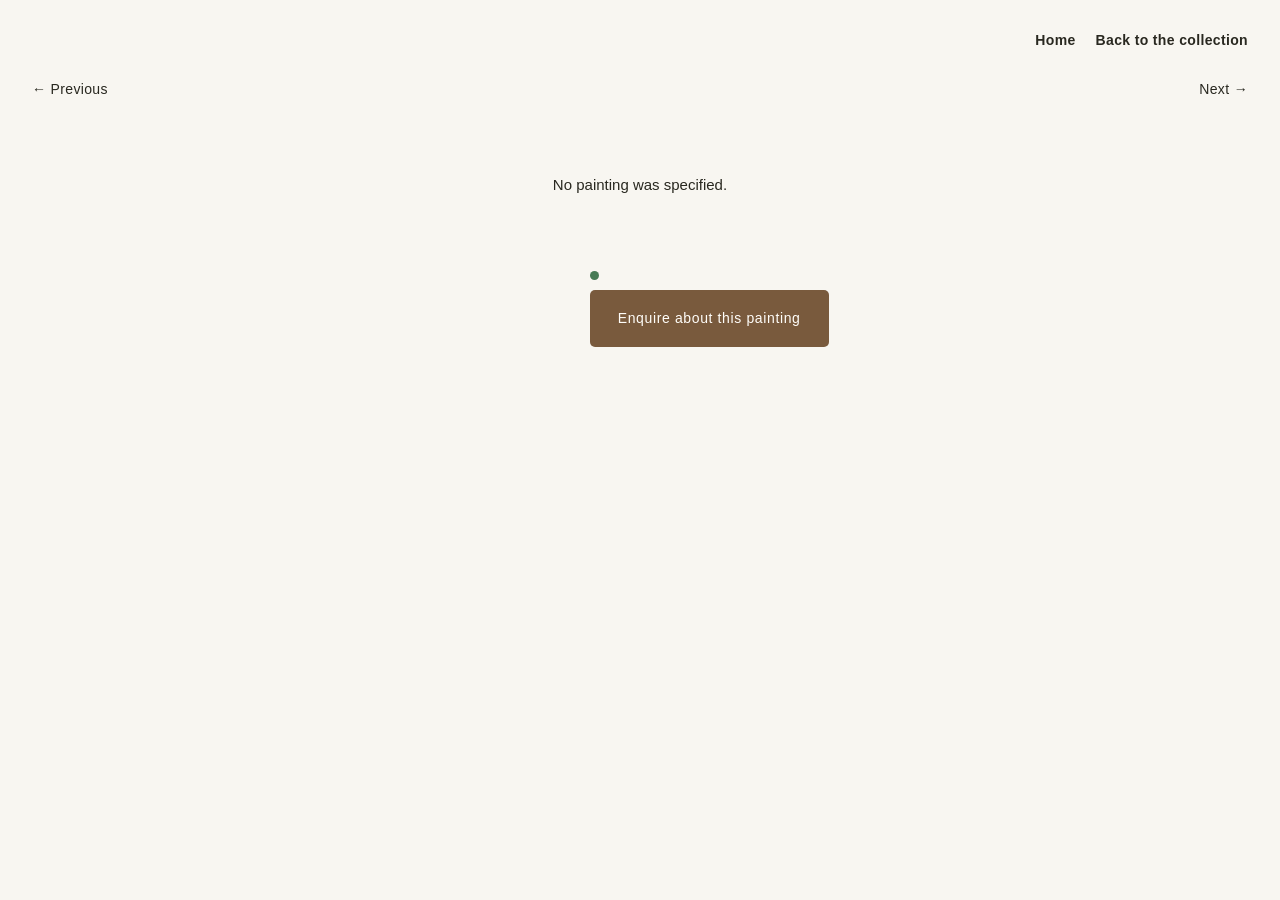
==== commit fdd26eb1: "Update" ====
--- a/painting.html
+++ b/painting.html
@@ -20,21 +20,23 @@
 
   <main class="painting-page">
     <div class="painting-page-header">
+       <a class="text-link painting-page-back" id="home-back" href="index.html" data-i18n="nav.home">Home</a>
       <a class="text-link painting-page-back" id="painting-back" href="index.html" data-i18n="gallery.back">
         Back to the collection
       </a>
+
     </div>
     <div>
-     <nav class="painting-navigation" id="painting-navigation" aria-label="Painting navigation" hidden>
-  <a id="painting-previous" data-i18n="artwork.previous" class="text-link" href="">
-    ← Previous
-  </a>
+      <nav class="painting-navigation" id="painting-navigation" aria-label="Painting navigation" hidden>
+        <a id="painting-previous" data-i18n="artwork.previous" class="text-link" href="">
+          ← Previous
+        </a>
 
-  <a id="painting-next" data-i18n="artwork.next" class="text-link" href="">
-    Next →
-  </a>
-</nav>
-</div>
+        <a id="painting-next" data-i18n="artwork.next" class="text-link" href="">
+          Next →
+        </a>
+      </nav>
+    </div>
     <p id="painting-status" class="painting-page-status" role="status" aria-live="polite">
       Loading painting...
     </p>
@@ -47,32 +49,22 @@
       <div class="painting-page-info">
         <h1 id="painting-title" class="painting-page-title"></h1>
 
-        <div class="painting-page-meta">
+
+        <div id="painting-description" class="painting-page-description" hidden></div>
+  <div class="painting-page-meta">
+        
           <p id="painting-technique" hidden></p>
           <p id="painting-size" hidden></p>
         </div>
-
-        <div id="painting-description" class="painting-page-description" hidden></div>
-
         <div class="painting-page-availability">
           <span id="painting-availability-indicator" class="painting-availability-indicator" aria-hidden="true"></span>
           <p id="painting-availability"></p>
         </div>
-
         <p id="painting-price" class="painting-page-price" hidden></p>
-
-        <a id="painting-enquire" class="button button-light painting-page-enquire" href="mailto:artbylef@gmail.com" hidden>
+        <a id="painting-enquire" class="button button-light painting-page-enquire" href="mailto:artbylef@gmail.com"
+          hidden>
           Enquire about this painting
         </a>
-        <nav class="painting-navigation" id="painting-navigation" aria-label="Painting navigation" hidden>
-  <a id="painting-previous" data-i18n="artwork.previous" class="text-link" href="">
-    ← Previous
-  </a>
-
-  <a id="painting-next" data-i18n="artwork.next" class="text-link" href="">
-    Next →
-  </a>
-</nav>
       </div>
     </article>
 
--- a/style.css
+++ b/style.css
@@ -241,11 +241,10 @@
   white-space: nowrap;
   position: relative;
   padding-block: 8px;
-  color: var(--color-accent-dark);
+   color: #55534b;
+  text-transform:none;
   font-size: 16px;
-  font-weight: bold;
-  text-transform: uppercase;
-  letter-spacing: 0.065em;
+  letter-spacing: 0.025em;
   white-space: nowrap;
   transition: color var(--transition);
 }
@@ -953,9 +952,14 @@
   }
 
   .main-nav a {
+    text-transform: uppercase;
     padding-block: 13px;
     border-bottom: 1px solid var(--color-border);
-    font-size: 13px;
+     font-size: 16px;
+  font-weight: bold;
+  color: var(--color-accent-dark);
+   letter-spacing: 0.065em;
+     white-space: nowrap;
     transition:
       color 0.25s ease,
       opacity 0.25s ease;
@@ -1330,7 +1334,6 @@
 .painting-page-header {
   display: flex;
   justify-content: flex-end;
-  margin-bottom: 10px;
 }
 
 .painting-page-back {
@@ -1338,7 +1341,18 @@
   text-decoration: none;
   font-size: 14px;
   font-weight: bold;
-}
+  margin-left: 20px;
+  border-bottom: 1px solid transparent;
+  transition:
+    color var(--transition),
+    border-color var(--transition);
+}
+
+.painting-page-back:hover {
+  border-color: var(--color-accent-dark);
+  color: var(--color-accent-dark);
+}
+
 
 .painting-detail {
   display: grid;
@@ -1366,11 +1380,10 @@
 
 .painting-page-info {
   min-width: 0;
-  padding-top: 8px;
 }
 
 .painting-page-title {
-  margin: 0 0 28px;
+  margin: 0 0 10px;
   font-size: clamp(2rem, 3.5vw, 3.5rem);
   font-weight: 400;
   line-height: 1.12;
@@ -1378,12 +1391,12 @@
 }
 
 .painting-page-meta p {
-  margin: 0 0 14px;
+  margin: 10px 0 5px;
   line-height: 1.7;
 }
 
 .painting-page-description {
-  margin-top: 28px;
+  margin-top: 10px;
   font-size: 0, 9rem;
   line-height: 1.8;
   white-space: pre-line;
@@ -1393,7 +1406,7 @@
   display: flex;
   align-items: center;
   gap: 10px;
-  margin-top: 32px;
+  margin-top: 10px;
 }
 
 .painting-page-availability p {
@@ -1414,14 +1427,14 @@
 }
 
 .painting-page-price {
-  margin-top: 24px;
-  font-size: 1.2rem;
+  margin-top: 10px;
+  font-size: 1rem;
   font-weight: 600;
 }
 
 .painting-page-enquire {
   display: inline-block;
-  margin-top: 28px;
+  margin-top: 10px;
   text-decoration: none;
 }
 
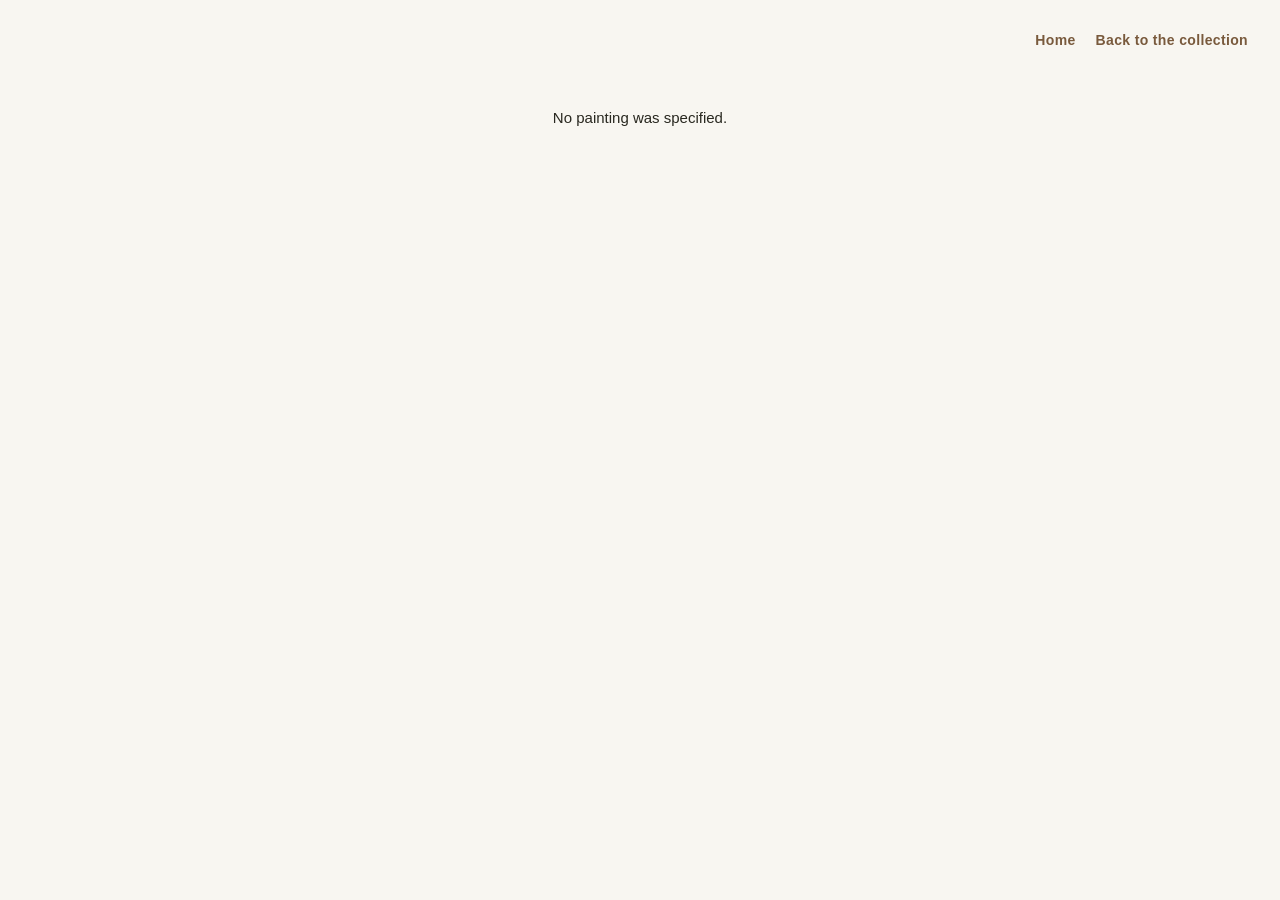
==== commit f8df5449: "Update" ====
--- a/painting.html
+++ b/painting.html
@@ -20,7 +20,7 @@
 
   <main class="painting-page">
     <div class="painting-page-header">
-       <a class="text-link painting-page-back" id="home-back" href="index.html" data-i18n="nav.home">Home</a>
+      <a class="text-link painting-page-back" id="home-back" href="index.html" data-i18n="nav.home">Home</a>
       <a class="text-link painting-page-back" id="painting-back" href="index.html" data-i18n="gallery.back">
         Back to the collection
       </a>
@@ -37,7 +37,7 @@
         </a>
       </nav>
     </div>
-    <p id="painting-status" class="painting-page-status" role="status" aria-live="polite">
+    <p id="painting-status" class="painting-page-status" role="status" aria-live="polite" hidden>
       Loading painting...
     </p>
 
@@ -51,8 +51,8 @@
 
 
         <div id="painting-description" class="painting-page-description" hidden></div>
-  <div class="painting-page-meta">
-        
+        <div class="painting-page-meta">
+          <p id="painting-year" hidden></p>
           <p id="painting-technique" hidden></p>
           <p id="painting-size" hidden></p>
         </div>
--- a/style.css
+++ b/style.css
@@ -1,6 +1,5 @@
 /* =========================================
-   ELENA ARTHOUSE
-   Elegant Art Gallery
+  >Art by Lef Studio
 ========================================= */
 
 /* 1. DESIGN TOKENS */
@@ -123,7 +122,7 @@
 }
 
 h1 {
-  font-size: clamp(48px, 6.3vw, 68px);
+  font-size: clamp(48px, 6.3vw, 65px);
   line-height: 1.08;
 }
 
@@ -153,10 +152,22 @@
   position: sticky;
   top: 0;
   z-index: 100;
+  isolation: isolate;
   border-bottom: 1px solid rgb(229 223 213 / 85%);
+  background: transparent;
+}
+
+.site-header::before {
+  content: "";
+  position: absolute;
+  inset: 0;
+  z-index: -1;
+
   background: rgb(248 246 241 / 65%);
   backdrop-filter: blur(14px);
   -webkit-backdrop-filter: blur(14px);
+
+  pointer-events: none;
 }
 
 .header-inner {
@@ -357,8 +368,8 @@
   padding-block: clamp(30px, 5vw, 60px);
 
   display: grid;
-  grid-template-columns: 1.15fr 0.85fr;
-  align-items: center;
+  grid-template-columns: 1.10fr 0.90fr;
+align-items: start;
   gap: clamp(35px, 3vw, 75px);
 }
 
@@ -385,7 +396,7 @@
 .hero-note {
   margin: 23px 0 0;
   color: var(--color-muted);
-  font-size: 12px;
+  font-size: 13px;
   letter-spacing: 0.045em;
 }
 
@@ -398,11 +409,12 @@
 
 .hero-art img {
   display: block;
-  width: 75%;
+  width: 80%;
   height: auto;
   aspect-ratio: 2632 / 3700;
   object-fit: contain;
   object-position: center;
+  margin-top: 30px;
 }
 
 .hero-art-caption {
@@ -445,7 +457,7 @@
 .section-heading > p:last-child {
   margin-bottom: 0;
   color: var(--color-muted);
-  font-size: 14px;
+  font-size: 15px;
 }
 
 .section-heading p.bymail {
@@ -457,6 +469,10 @@
 
 .section-title {
   margin-bottom: 15px;
+}
+
+.gallery-title {
+   color: var(--color-accent-dark);
 }
 
 /* 8. FOUR  CATEGORY CARDS */
@@ -518,7 +534,7 @@
   padding-bottom: 3px;
   border-bottom: 1px solid #c7b49d;
   color: var(--color-text);
-  font-size: 12px;
+  font-size: 13px;
   letter-spacing: 0.025em;
   transition:
     color var(--transition),
@@ -533,13 +549,31 @@
 /* 9. ABOUT THE ARTIST */
 
 .about {
+  display: block;
+  padding-block: 65px 70px;
+  border-top: 1px solid var(--color-border);
+  margin: 20px auto;
+}
+
+.about-heading {
+  max-width: 850px;
+  margin: 0 auto 50px;
+  text-align: center;
+}
+
+.about-heading .eyebrow {
+  margin-bottom: 17px;
+}
+
+.about-heading h2 {
+  margin-bottom: 0;
+}
+
+.about-layout {
   display: grid;
-  grid-template-columns: 1fr 0.9fr;
-  align-items: center;
-  gap: clamp(50px, 9vw, 125px);
-  padding-block: 100px 60px;
-  border-top: 1px solid var(--color-border);
-  margin: 50px auto;
+  grid-template-columns: minmax(0, 0.85fr) minmax(0, 1.15fr);
+  align-items: start;
+  gap: clamp(35px, 6vw, 80px);
 }
 
 .about-image {
@@ -548,25 +582,19 @@
 }
 
 .about-image img {
+  display: block;
   width: 100%;
-  height: clamp(400px, 48vw, 500px);
+  height: clamp(400px, 48vw, 560px);
   object-fit: cover;
+  object-position: center;
 }
 
 .about-content {
-  max-width: 470px;
-  padding-block: 25px;
-}
-
-.about-content .eyebrow {
-  margin-bottom: 24px;
-}
-
-.about-content h2 {
-  margin-bottom: 26px;
-}
-
-.about-content > p:not(.eyebrow) {
+  max-width: 680px;
+  padding-block: 0;
+}
+
+.about-content > p {
   margin-bottom: 20px;
   color: var(--color-muted);
   font-size: 14px;
@@ -576,6 +604,7 @@
 .about-content .text-link {
   margin-top: 8px;
 }
+
 
 /* 10. CONTACT */
 
@@ -738,7 +767,7 @@
 
 .footer-nav a {
   color: var(--color-muted);
-  font-size: 12px;
+  font-size: 13px;
   transition: color var(--transition);
 }
 
@@ -749,16 +778,21 @@
 /* ROW 3: COPYRIGHT */
 
 .footer-bottom {
-  min-height: 62px;
+  min-height: 70px;
+  margin: 5px 0;
   justify-content: space-between;
   color: var(--color-muted);
-  font-size: 11px;
+  font-size: 12px;
   gap: 20px;
 }
 
 .footer-bottom p {
   margin: 0;
   text-align: center;
+}
+
+.footer-rights {
+  max-width: 500px;
 }
 
 .footer-author {
@@ -889,11 +923,11 @@
   }
 
   html {
-    scroll-padding-top: 78px;
+    scroll-padding-top: 38px;
   }
 
   section[id] {
-    scroll-margin-top: 78px;
+    scroll-margin-top: 0px;
   }
 
   .header-inner {
@@ -929,21 +963,21 @@
     position: absolute;
     top: calc(100% - 10px);
     right: 10px;
-    min-width: 160px;
+    min-width: 170px;
 
     display: none;
     align-items: stretch;
 
-    gap: 5px;
-    padding: 10px var(--gutter) 18px;
-    border-radius: 10px;
-    border: 1px solid rgba(255, 255, 255, 0.15);
-    border-bottom: 1px solid var(--color-border);
-    background: rgb(248 246 241 / 65%);
-    backdrop-filter: blur(14px);
-    -webkit-backdrop-filter: blur(14px);
-
-    box-shadow: 0 3px 18px rgba(0, 0, 0, 0.35);
+    gap: 3px;
+    padding: 10px var(--gutter) 10px;
+     border-radius: 10px;
+  border: 1px solid rgb(229 223 213 / 85%);
+
+  background: rgb(248 246 241 / 65%);
+  backdrop-filter: blur(14px);
+  -webkit-backdrop-filter: blur(14px);
+
+  box-shadow: 0 3px 18px rgb(0 0 0 / 15%);
   }
 
   .main-nav.is-open {
@@ -1021,7 +1055,7 @@
 
   .hero-art img {
     display: block;
-    width: 75%;
+    width: 80%;
     max-width: 420px;
     height: auto;
     aspect-ratio: 2632 / 3700;
@@ -1040,7 +1074,7 @@
   /* Gallery */
 
   .gallery-preview {
-    padding-block: 75px 85px;
+    padding-block: 35px 40px;
   }
 
   .section-heading {
@@ -1062,55 +1096,64 @@
 
   /* ABOUT — MOBILE */
 
-  .about {
-    padding-block: 75px 85px;
-    grid-template-columns: 1fr;
-    gap: 35px;
-    justify-items: center;
-    margin-inline: auto;
-  }
-
-  .about-image {
-    width: 100%;
-    max-width: 440px;
-    margin-inline: auto;
-  }
-
-  .about-image img {
-    display: block;
-    width: 100%;
-    height: auto;
-    max-height: 560px;
-    aspect-ratio: 4 / 5;
-    object-fit: cover;
-    object-position: center;
-  }
-
-  .about-content {
-    width: 100%;
-    max-width: 560px;
-    padding: 10px;
-    margin-inline: auto;
-    text-align: center;
-  }
-
-  .about-content .eyebrow {
-    margin-bottom: 20px;
-  }
-
-  .about-content h2 {
-    margin-bottom: 24px;
-  }
-
-  .about-content > p:not(.eyebrow) {
-    margin-bottom: 20px;
-    text-align: center;
-  }
-
-  .about-content .text-link {
-    display: inline-block;
-    margin-top: 8px;
-  }
+.about {
+  padding-block: 50px 55px;
+}
+
+
+.about-heading {
+  margin-bottom: 30px;
+  text-align: center;
+}
+
+.about-heading .eyebrow {
+  text-align: center;
+}
+
+.about-heading h2 {
+  text-align: center;
+  font-size: clamp(32px, 7vw, 42px);
+}
+
+.about-layout {
+  grid-template-columns: 1fr;
+  gap: 28px;
+}
+
+.about-image {
+  width: 100%;
+  max-width: 480px;
+  margin-inline: auto;
+}
+
+.about-image img {
+  display: block;
+  width: 100%;
+  height: auto;
+  max-height: 560px;
+  aspect-ratio: 4 / 5;
+  object-fit: cover;
+}
+
+.about-content {
+  width: 100%;
+  max-width: 100%;
+  padding: 0;
+  margin-inline: auto;
+  text-align: left;
+}
+
+.about-content > p {
+  font-size: 14px;
+  line-height: 1.9;
+  text-align: left;
+}
+
+.about-content .text-link {
+  display: inline-block;
+  text-align: left;
+}
+
 
   /* Contact */
 
@@ -1339,6 +1382,7 @@
 .painting-page-back {
   display: inline-block;
   text-decoration: none;
+  color: var(--color-accent-dark);
   font-size: 14px;
   font-weight: bold;
   margin-left: 20px;
@@ -1350,7 +1394,7 @@
 
 .painting-page-back:hover {
   border-color: var(--color-accent-dark);
-  color: var(--color-accent-dark);
+  color: var(--color-accent-light);
 }
 
 
@@ -1393,6 +1437,7 @@
 .painting-page-meta p {
   margin: 10px 0 5px;
   line-height: 1.7;
+  font-style: italic;
 }
 
 .painting-page-description {
@@ -1631,3 +1676,11 @@
     transition: none;
   }
 }
+
+[hidden] {
+  display: none !important;
+}
+
+html {
+  overflow-anchor: none;
+}
